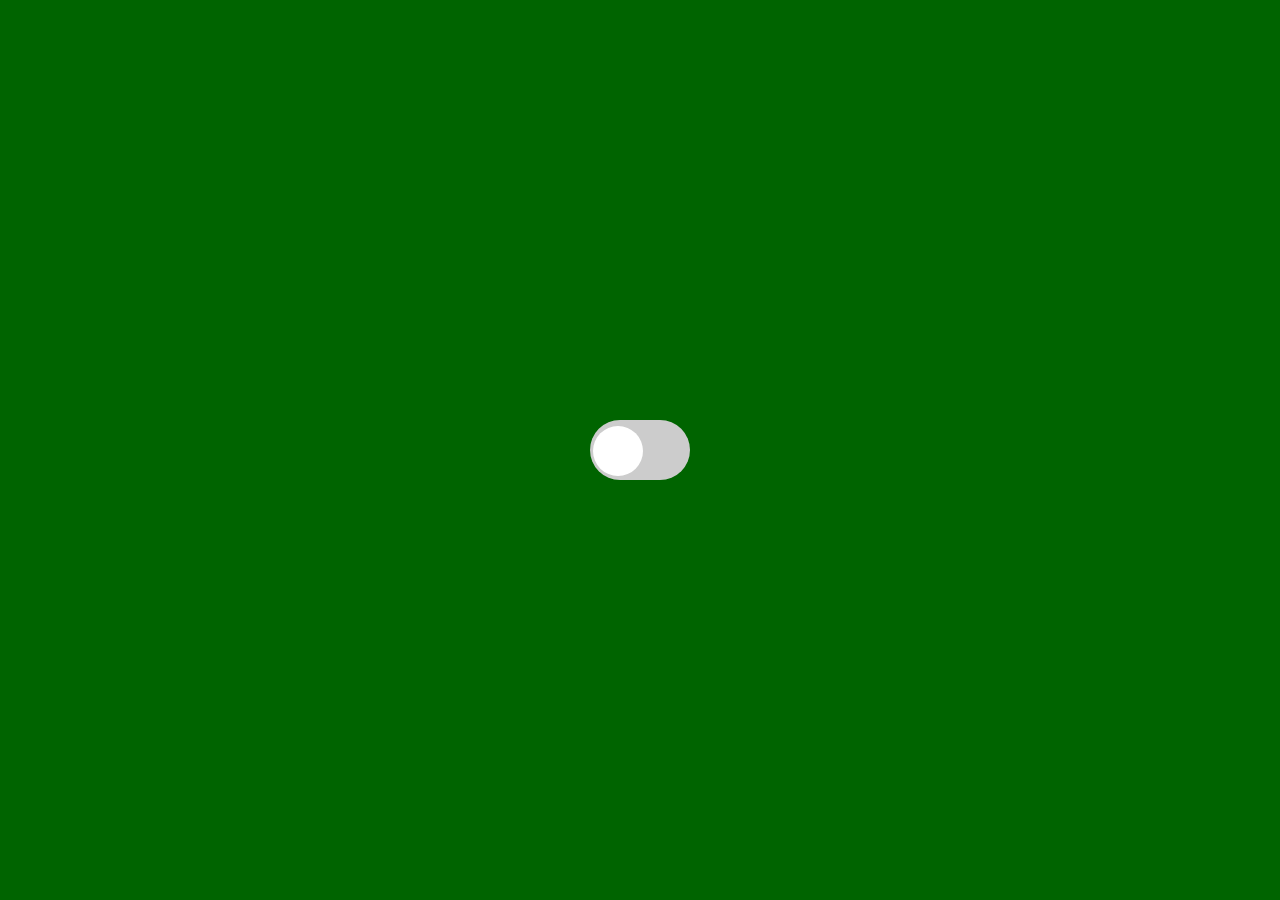
==== index.html @ 490cd177 "fixed autoplay bug" ====
<html>

<head>
    <title>陰陽</title>
    <link rel="stylesheet" href="./style.css">
</head>

<body>
    <label class="switch">
        <input type="checkbox" id="ModeSwitch">
        <span class="slider"></span>
    </label>
    <audio id="audioPlayer1" loop>
        <source src="./mp3/420現代のコンピュー.mp3">
    </audio>
    <audio id="audioPlayer2"loop>
        <source  src="./mp3/armageddon.mp3" >
    </audio>


    <script src="./script.js"></script>
</body>

</html>
---- style.css ----
/* The switch - ((the box around the slider)) */
body {
  background-color: darkgreen;
  display: flex;
  justify-content: center;
  align-items: center;
  height: 100vh; 
  margin: 0;
}

.switch {
  position: relative;
  display: inline-block;
  width: 100px; /* Adjust the width as needed */
  height: 60px; /* Adjust the height as needed */
}

/* Hide default HTML checkbox */
.switch input {
  opacity: 0;
  width: 0;
  height: 0;
}

.slider {
  position: absolute;
  cursor: pointer;
  top: 0;
  left: 0;
  right: 0;
  bottom: 0;
  background-color: #ccc;
  transition: .4s;
  border-radius: 60px;
}

.slider:before {
  position: absolute;
  content: "";
  height: 50px; /* Height of circle */
  width: 50px; /* Width of circle */
  left: 3px;
  bottom: 4px;
  background-color: white;
  transition: .4s;
  border-radius: 50%;
}

input:checked + .slider {
  background-color: #2196F3;
}

input:focus + .slider {
  box-shadow: 0 0 1px #2196F3;
}

input:checked + .slider:before {
  transform: translateX(46px); }
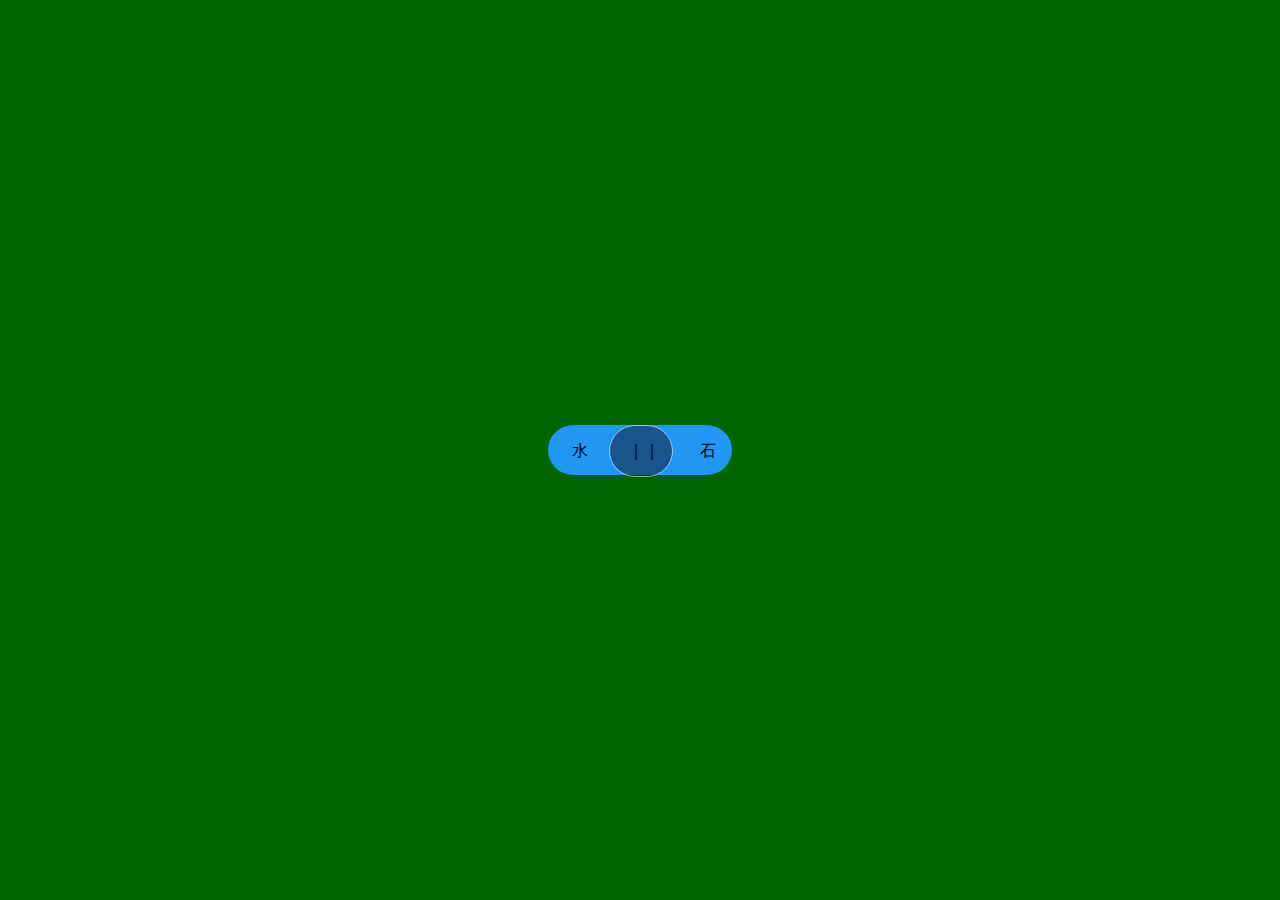
==== commit d4f42aa0: "implemented 3 state switch" ====
--- a/index.html
+++ b/index.html
@@ -1,19 +1,31 @@
 <html>
 
 <head>
-    <title>陰陽</title>
+    <title>感</title>
     <link rel="stylesheet" href="./style.css">
 </head>
 
 <body>
-    <label class="switch">
-        <input type="checkbox" id="ModeSwitch">
-        <span class="slider"></span>
-    </label>
+
+    <div class="switch3-container">
+          <div class="switch3">
+          <input type="radio" id="switch3-radio1" name="radio"/>
+          <label for="switch3-radio1">水</label>
+  
+          <input type="radio" id="switch3-radio2" name="radio" checked/>
+          <label for="switch3-radio2">｜｜</label>
+  
+          <input type="radio" id="switch3-radio3" name="radio"/>
+          <label for="switch3-radio3">石</label>
+  
+        </div>
+      </div>
+
+
     <audio id="audioPlayer1" loop>
         <source src="./mp3/420現代のコンピュー.mp3">
     </audio>
-    <audio id="audioPlayer2"loop>
+    <audio id="audioPlayer2" loop>
         <source  src="./mp3/armageddon.mp3" >
     </audio>
 
--- a/style.css
+++ b/style.css
@@ -8,51 +8,46 @@
   margin: 0;
 }
 
-.switch {
+/* Hide default HTML checkbox */
+  .switch3-container input {
+    opacity: 0;
+    width: 0;
+    height: 0;
+    
+  }
+
+.switch3{
   position: relative;
-  display: inline-block;
-  width: 100px; /* Adjust the width as needed */
-  height: 60px; /* Adjust the height as needed */
+  height:50px;
+  display:flex;
+  justify-content:space-around;
+  background-color: #2196F3;
+  border-radius: 60px;
+
+}
+.switch3 label{
+  padding: 1rem;
+  z-index:1;
+}
+.switch3::before{
+  content: '';
+  position: absolute;
+  left:0;
+  width: 34%;
+  height: 100%;
+  background: #14142a;
+  border: 1px solid #fff;
+  border-radius: 50px;
+  opacity: .5;
+  transition: .5s left ease;
 }
 
-/* Hide default HTML checkbox */
-.switch input {
-  opacity: 0;
-  width: 0;
-  height: 0;
+.switch3:has(#switch3-radio1:checked)::before{
+  left: 0%;
 }
-
-.slider {
-  position: absolute;
-  cursor: pointer;
-  top: 0;
-  left: 0;
-  right: 0;
-  bottom: 0;
-  background-color: #ccc;
-  transition: .4s;
-  border-radius: 60px;
+.switch3:has(#switch3-radio2:checked)::before{
+  left: 33%;
 }
-
-.slider:before {
-  position: absolute;
-  content: "";
-  height: 50px; /* Height of circle */
-  width: 50px; /* Width of circle */
-  left: 3px;
-  bottom: 4px;
-  background-color: white;
-  transition: .4s;
-  border-radius: 50%;
+.switch3:has(#switch3-radio3:checked)::before{
+  left: 66%;
 }
-
-input:checked + .slider {
-  background-color: #2196F3;
-}
-
-input:focus + .slider {
-  box-shadow: 0 0 1px #2196F3;
-}
-
-input:checked + .slider:before {
-  transform: translateX(46px); }
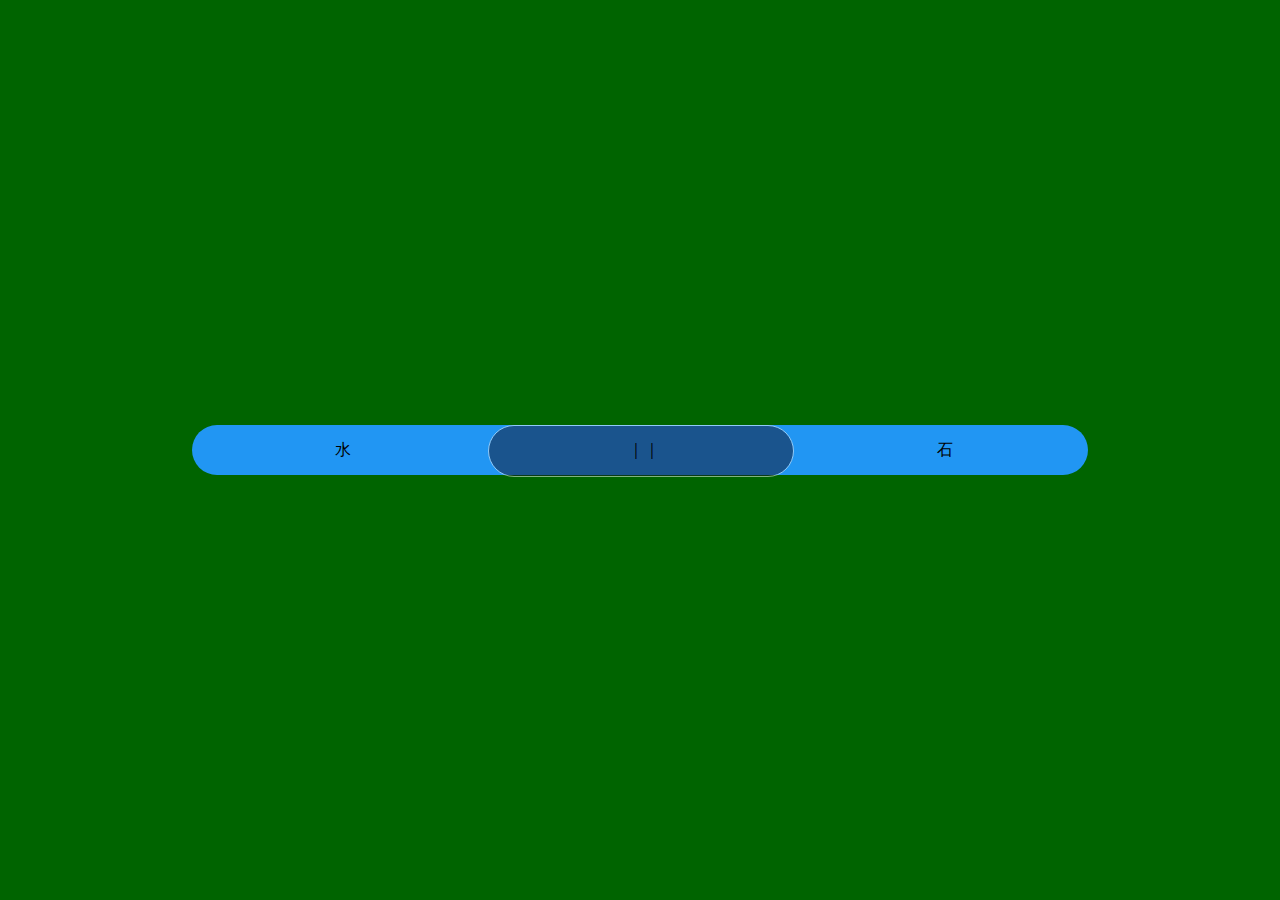
==== commit 0b6de4e4: "Flexbox test" ====
--- a/index.html
+++ b/index.html
@@ -1,32 +1,43 @@
-<html>
+<!DOCTYPE html>
+
+<html lang="en" class="notranslate" translate="no">
 
 <head>
+    <meta name="google" content="notranslate" />
     <title>感</title>
     <link rel="stylesheet" href="./style.css">
+    <link rel="icon" href="./media/img/zen.ico" type="image/x-icon">
 </head>
 
 <body>
 
     <div class="switch3-container">
           <div class="switch3">
-          <input type="radio" id="switch3-radio1" name="radio"/>
-          <label for="switch3-radio1">水</label>
-  
-          <input type="radio" id="switch3-radio2" name="radio" checked/>
-          <label for="switch3-radio2">｜｜</label>
-  
-          <input type="radio" id="switch3-radio3" name="radio"/>
-          <label for="switch3-radio3">石</label>
-  
+            <div>
+                <input type="radio" id="switch3-radio1" name="radio"/>
+                <label for="switch3-radio1">水</label>
+            </div>
+           
+            <div>
+                <input type="radio" id="switch3-radio2" name="radio" checked/>
+                <label for="switch3-radio2">｜｜</label>
+            </div>
+    
+          <div>
+            <input type="radio" id="switch3-radio3" name="radio"/>
+            <label for="switch3-radio3">石</label>
+          </div>
+    
+    
         </div>
       </div>
 
 
     <audio id="audioPlayer1" loop>
-        <source src="./mp3/420現代のコンピュー.mp3">
+        <source src="./media/mp3/420現代のコンピュー.mp3">
     </audio>
     <audio id="audioPlayer2" loop>
-        <source  src="./mp3/armageddon.mp3" >
+        <source  src="./media/mp3/armageddon.mp3" >
     </audio>
 
 
--- a/style.css
+++ b/style.css
@@ -4,35 +4,43 @@
   display: flex;
   justify-content: center;
   align-items: center;
-  height: 100vh; 
+  height: 100vh;
   margin: 0;
 }
 
 /* Hide default HTML checkbox */
-  .switch3-container input {
+  input {
+    display: flex;
     opacity: 0;
     width: 0;
-    height: 0;
-    
+    height: 0; 
   }
 
 .switch3{
   position: relative;
-  height:50px;
-  display:flex;
-  justify-content:space-around;
-  background-color: #2196F3;
+  height: 50px;
+  justify-content: space-around;
+  background-color: #2196f3;
   border-radius: 60px;
+  display: flex;
+  flex-direction: row;
+  flex-wrap: nowrap;
+  flex: 1;
+}
 
+.switch3 div {
+  display: flex;
+  align-items: center;
 }
-.switch3 label{
+
+label{
   padding: 1rem;
   z-index:1;
+  flex: 1;
 }
 .switch3::before{
   content: '';
   position: absolute;
-  left:0;
   width: 34%;
   height: 100%;
   background: #14142a;
@@ -51,3 +59,23 @@
 .switch3:has(#switch3-radio3:checked)::before{
   left: 66%;
 }
+
+
+/* Pump effect default 0 for no pumping*/
+.switch3-container {
+  display: flex;
+  align-items: center;
+  flex: 1;
+  animation: screenPump 0s infinite alternate;
+  max-width: 70vw;
+  
+}
+
+@keyframes screenPump {
+  0% {
+      transform: scale(1);
+  }
+  100% {
+      transform: scale(1.1);
+  }
+}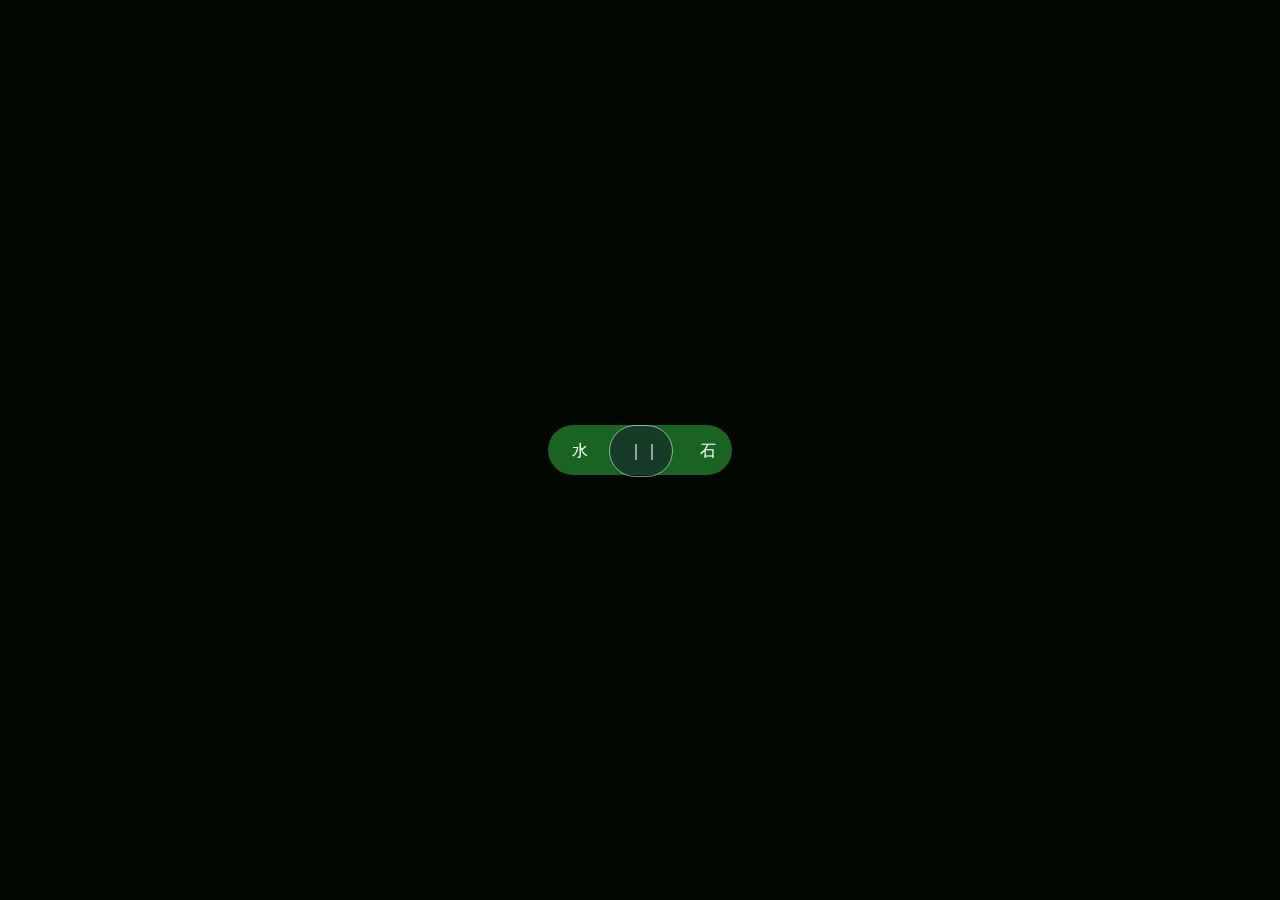
==== commit b099f973: "Added background videos" ====
--- a/index.html
+++ b/index.html
@@ -10,32 +10,30 @@
 </head>
 
 <body>
+    <video muted loop id="backgroundVideo" >
+        <source src="" type="video/mp4" id="videoSource">
+      </video>
 
     <div class="switch3-container">
           <div class="switch3">
-            <div>
-                <input type="radio" id="switch3-radio1" name="radio"/>
-                <label for="switch3-radio1">水</label>
-            </div>
-           
-            <div>
-                <input type="radio" id="switch3-radio2" name="radio" checked/>
-                <label for="switch3-radio2">｜｜</label>
-            </div>
+            <input type="radio" id="switch3-radio1" name="radio"/>
+            <label for="switch3-radio1">水</label>
     
-          <div>
+            <input type="radio" id="switch3-radio2" name="radio" checked/>
+            <label for="switch3-radio2">｜｜</label>
+    
             <input type="radio" id="switch3-radio3" name="radio"/>
             <label for="switch3-radio3">石</label>
-          </div>
-    
     
         </div>
       </div>
 
+      
 
     <audio id="audioPlayer1" loop>
         <source src="./media/mp3/420現代のコンピュー.mp3">
     </audio>
+
     <audio id="audioPlayer2" loop>
         <source  src="./media/mp3/armageddon.mp3" >
     </audio>
--- a/style.css
+++ b/style.css
@@ -1,42 +1,46 @@
 /* The switch - ((the box around the slider)) */
 body {
-  background-color: darkgreen;
+  background-color: rgb(2, 7, 2);
   display: flex;
   justify-content: center;
   align-items: center;
-  height: 100vh;
+  height: 100vh; 
   margin: 0;
+  user-select: none;
 }
 
+
+#backgroundVideo {
+  object-fit:cover;
+  position: fixed;
+  right: 0;
+  bottom: 0;
+  min-width: 100%;
+  min-height: 100%;
+}
+
+
 /* Hide default HTML checkbox */
-  input {
-    display: flex;
+  .switch3-container input {
     opacity: 0;
     width: 0;
-    height: 0; 
+    height: 0;
+    
   }
 
 .switch3{
   position: relative;
-  height: 50px;
-  justify-content: space-around;
-  background-color: #2196f3;
+  height:50px;
+  display:flex;
+  justify-content:space-around;
+  background-color: rgb(25, 100, 35);
   border-radius: 60px;
-  display: flex;
-  flex-direction: row;
-  flex-wrap: nowrap;
-  flex: 1;
+  color: #fff;
+
 }
-
-.switch3 div {
-  display: flex;
-  align-items: center;
-}
-
-label{
+.switch3 label{
   padding: 1rem;
   z-index:1;
-  flex: 1;
 }
 .switch3::before{
   content: '';
@@ -63,12 +67,7 @@
 
 /* Pump effect default 0 for no pumping*/
 .switch3-container {
-  display: flex;
-  align-items: center;
-  flex: 1;
   animation: screenPump 0s infinite alternate;
-  max-width: 70vw;
-  
 }
 
 @keyframes screenPump {
@@ -78,4 +77,24 @@
   100% {
       transform: scale(1.1);
   }
-}+}
+
+/* Rain */
+
+.raindrop {
+    height: 40px;
+    width: 52px;
+    align-self: baseline;
+    position: fixed;
+    color: rgb(0, 110, 255);
+    animation: raindrop-fall 60s infinite;
+    font-size: 40px; 
+    }
+    @keyframes raindrop-fall {
+      0% {
+        transform: translateY(-100px);
+      }
+      100% {
+        transform: translateY(150vh);
+      }
+    }
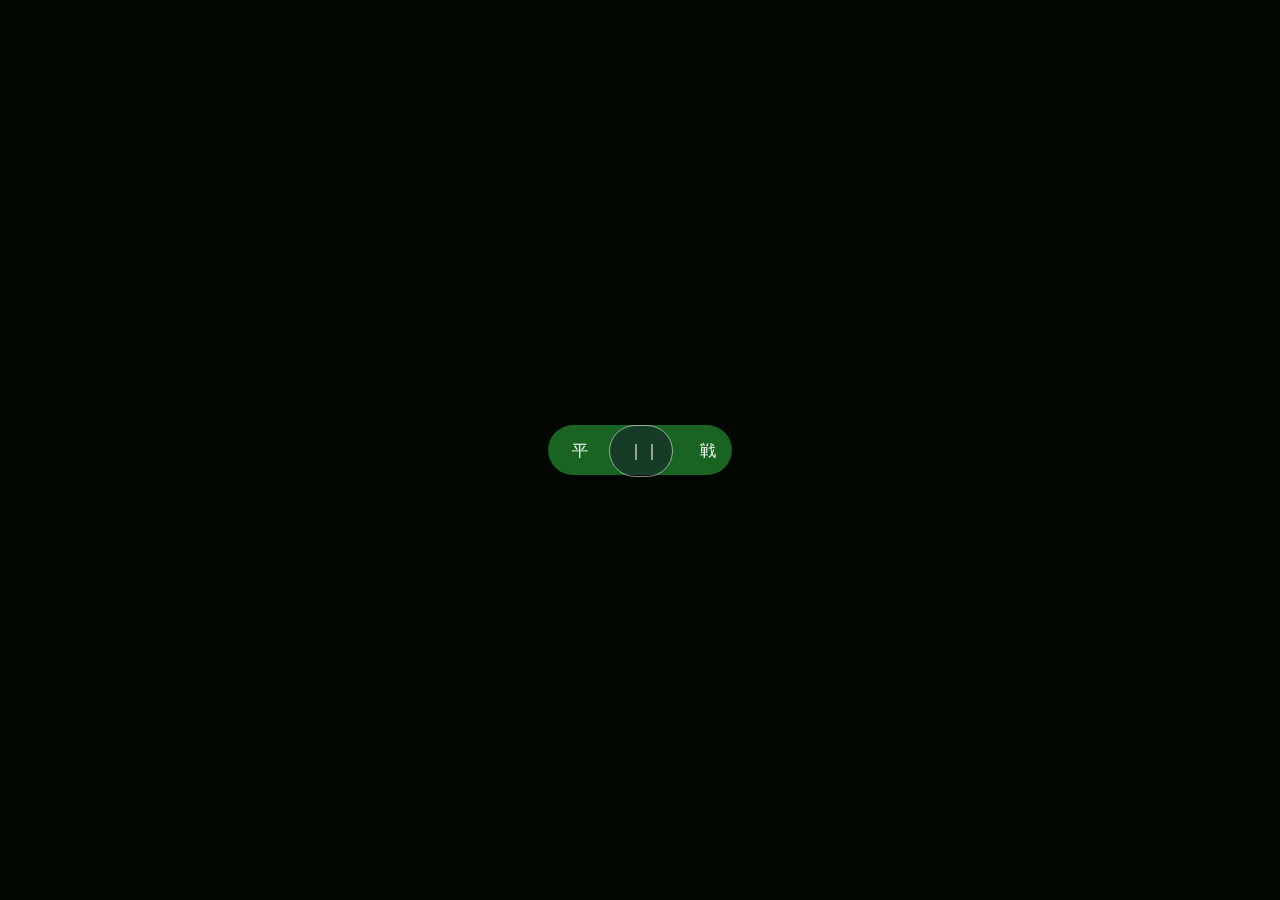
==== commit e6592142: "Updated button labels and pump speed" ====
--- a/index.html
+++ b/index.html
@@ -17,13 +17,13 @@
     <div class="switch3-container">
           <div class="switch3">
             <input type="radio" id="switch3-radio1" name="radio"/>
-            <label for="switch3-radio1">水</label>
+            <label for="switch3-radio1">平</label>
     
             <input type="radio" id="switch3-radio2" name="radio" checked/>
             <label for="switch3-radio2">｜｜</label>
     
             <input type="radio" id="switch3-radio3" name="radio"/>
-            <label for="switch3-radio3">石</label>
+            <label for="switch3-radio3">戦</label>
     
         </div>
       </div>
@@ -35,7 +35,7 @@
     </audio>
 
     <audio id="audioPlayer2" loop>
-        <source  src="./media/mp3/armageddon.mp3" >
+        <source  src="./media/mp3/hellMarch.mp3" >
     </audio>
 
 
